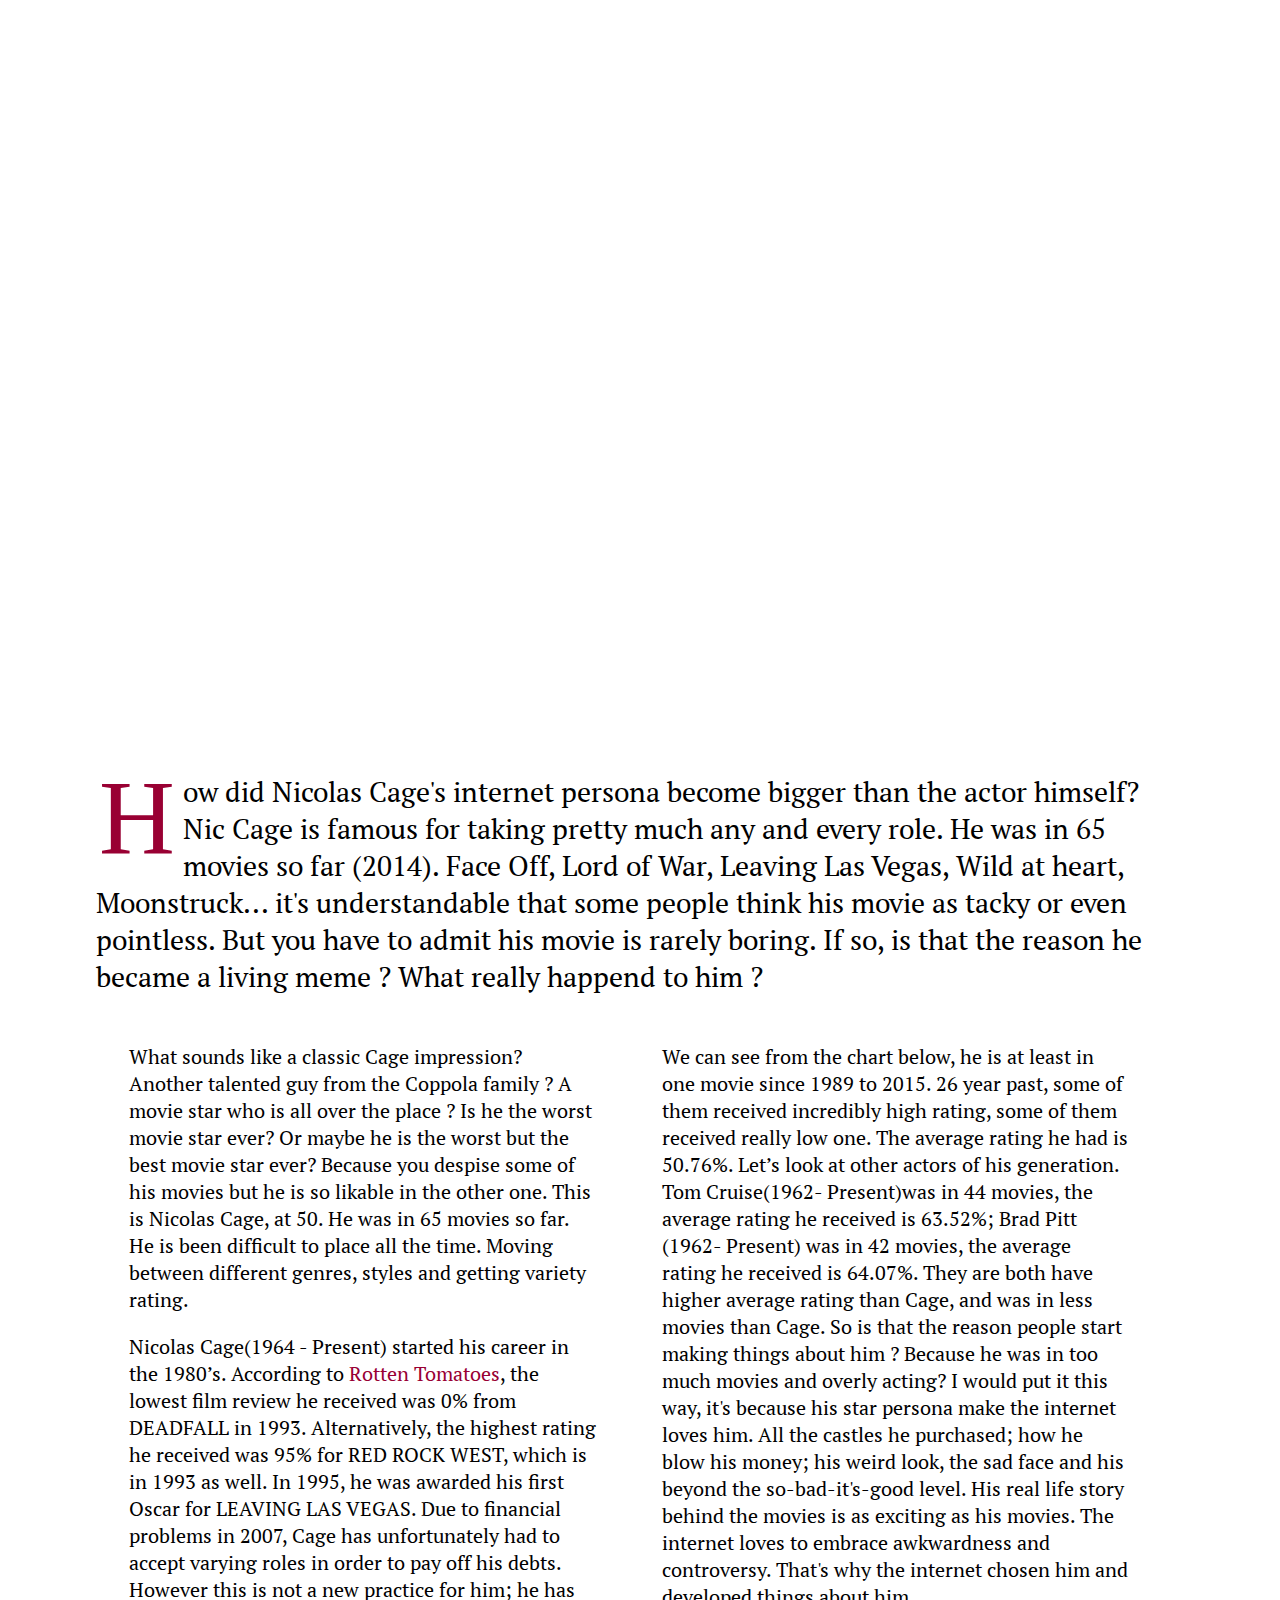
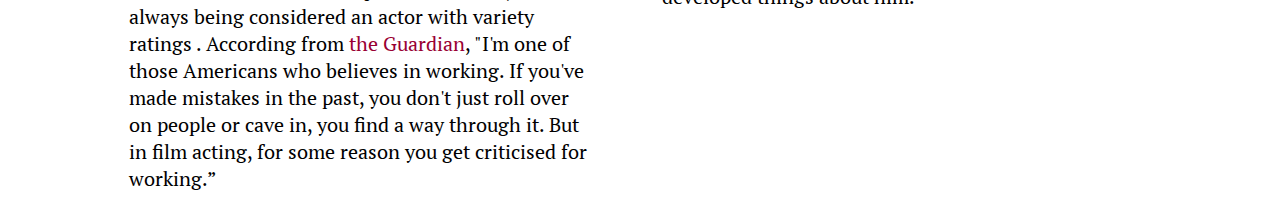
==== index.html @ cda2533a "first commit" ====
<!DOCTYPE html>
<html>
 <head>
  <meta charset="UTF-8">
  <title>nic cage!</title>
  <link href='http://fonts.googleapis.com/css?family=PT+Serif:400,700' rel='stylesheet' type='text/css'>
  <script src="http://d3js.org/d3.v3.min.js"></script>
  <script src="http://labratrevenge.com/d3-tip/javascripts/d3.tip.v0.6.3.js"></script>
   <link rel="stylesheet" type="text/css" href="style.css"> 

 </head>
 <body>

 <div class="container">

<div id="header">
</div>
 	

<div class="videoWrapper">
        <div id="player"></div>
      <script>      // 2. This code loads the IFrame Player API code asynchronously.
            var tag = document.createElement('script');
            tag.src = "http://www.youtube.com/player_api";
            var firstScriptTag = document.getElementsByTagName('script')[0];
            firstScriptTag.parentNode.insertBefore(tag, firstScriptTag);
            // 3. This function creates an <iframe> (and YouTube player)
            //    after the API code downloads.
            var player;
            function onYouTubePlayerAPIReady() {
              player = new YT.Player('player', {
                playerVars: { 'autoplay': 1, 'controls': 0,'autohide':1,'wmode':'opaque','showinfo':0,'start':9},
                videoId: 'oUltheRpJNw',
                startSeconds:9,
                events: {
                  'onReady': onPlayerReady}
              });
            }
            // 4. The API will call this function when the video player is ready.
            function onPlayerReady(event) {
              event.target.mute();
            }


      </script>
</div>
 <div class="info">
  <div id="intro">

     <h1>Nicolas Cage: Our National Treasure</h1>
     <h3>by Leslie Lin / 2014 December</h3>

</div>
</div>
  <!-- this is not shown initially -->
 	<div id="back-view">
 	
    <img class="close" src="https://cdn3.iconfinder.com/data/icons/interface/100/close_button_1-512.png" width="100" >
 	</div> 
  <!-- this is not shown initially -->

  <div id="text_box">
        <div class="partition">
          <p> 

            <span class="firstcharacter">H</span>ow did Nicolas Cage's internet persona become bigger than the actor himself? Nic Cage is famous for taking pretty much any and every role. He was in 65 movies so far (2014). Face Off, Lord of War, Leaving Las Vegas, Wild at heart, Moonstruck... it's understandable that some people think his movie as tacky or even pointless. But you have to admit his movie is rarely boring. If so, is that the reason he became a living meme ? What really happend to him ?

          </p>
        </div>


      <div class="text">
        <p>What sounds like a classic Cage impression? Another talented guy from the Coppola family ? A movie star who is all over the place ? Is he the worst movie star ever? Or maybe he is the worst but the best movie star ever? Because you despise some of his movies but he is so likable in the other one. This is Nicolas Cage, at 50. He was in 65 movies so far. He is been difficult to place all the time. Moving between different genres, styles and getting variety rating. </p>


          <p> 

           Nicolas Cage(1964 - Present) started his career in the 1980’s. According to <a href="http://www.rottentomatoes.com/celebrity/nicolas_cage/">Rotten Tomatoes</a>, the lowest film review he received was 0% from DEADFALL in 1993. Alternatively, the highest rating he received was 95% for RED ROCK WEST, which is in 1993 as well. In 1995, he was awarded his first Oscar for LEAVING LAS VEGAS. Due to financial problems in 2007, Cage has unfortunately had to accept varying roles in order to pay off his debts. However this is not a new practice for him; he has always being considered an actor with variety ratings . According from <a href="http://www.theguardian.com/film/2013/jul/20/nicolas-cage-frozen-ground">the Guardian</a>, "I'm one of those Americans who believes in working. If you've made mistakes in the past, you don't just roll over on people or cave in, you find a way through it. But in film acting, for some reason you get criticised for working.”  

          </p>

      </div>

      <div class="text">
         <p>
         We can see from the chart below, he is at least in one movie since 1989 to 2015. 26 year past, some of them received incredibly high rating, some of them received really low one. The average rating he had is 50.76%. Let’s look at other actors of his generation. Tom Cruise(1962- Present)was in 44 movies, the average rating he received is 63.52%; Brad Pitt (1962- Present) was in 42 movies, the average rating he received is 64.07%. They are both have higher average rating than Cage, and was in less movies than Cage. So is that the reason people start making things about him ? Because he was in too much movies and overly acting? I would put it this way, it's because his star persona make the internet loves him. All the castles he purchased; how he blow his money; his weird look, the sad face and his beyond the so-bad-it's-good level. His real life story behind the movies is as exciting as his movies. The internet loves to embrace awkwardness and controversy. That's why the internet chosen him and developed things about him.
        </p>

      </div>

      <div class="map">
      </div>

  </div>   

 </div>

          <div id="front-view">
        <!-- <img id="cage1" src="header.gif"> -->
          </div>


  
<!-- Javascript -->

  <script src="https://ajax.googleapis.com/ajax/libs/jquery/1.7.2/jquery.min.js" type="text/javascript"></script>

  <script type="text/javascript">
    $("#cage1").click(function(){
      $("#front-view").hide();
      $("#back-view").show();
    });

    $(".close").click(function(){
      $("#back-view").hide();
      $("#front-view").show();
    });

    //-----------------------------------------------------
    jQuery(document).ready(function () {
    //hide a div after 3 seconds
    setTimeout( "jQuery('#dis-view').hide();",3000 );
    //-----------------------------------------------------
});  


 //-------------------------------

var margin = {top: 100, right:100, bottom: 200, left: 100},
    width = parseInt(d3.select(".map").style('width')) - margin.left - margin.right,
    height = 700 - margin.top - margin.bottom;


var x = d3.scale.ordinal()
    .rangeRoundBands([0, width], .1);

var y = d3.scale.linear()
    .range([height, 0]);

var xAxis = d3.svg.axis()
    .scale(x)
    .orient("bottom");

var yAxis = d3.svg.axis()
    .scale(y)
    .orient("left");

var tip = d3.tip()
  .attr('class', 'd3-tip')
  .offset([-10, 0])
  .html(function(d) {
    return "<strong>Movie Title:</strong> <span style='color:white'>" + d.Title + "</span>";
  })

var svg = d3.select(".map").append("svg")
    .attr("width", width + margin.left + margin.right)
    .attr("height", height + margin.top + margin.bottom)
  .append("g")
    .attr("transform", "translate(" + margin.left + "," + margin.top + ")");

svg.call(tip);

d3.csv("Cage_dataV.csv", type, function(error, data) {

  console.log(data);


  x.domain(data.map(function(d) { return d['Release Date']; }));
  y.domain([0, d3.max(data, function(d) { return +d["Rating "]; })]);

  svg.append("g")
      .attr("class", "x axis")
      .attr("transform", "translate(0," + height + ")")
      .call(xAxis)
       .selectAll("text")  
            .style("text-anchor", "end")
            .attr("dx", "-.8em")
            .attr("dy", ".15em")
            .attr("transform", function(d) {
                return "rotate(-65)" 
                });

  svg.append("g")
      .attr("class", "y axis")
      .call(yAxis)
    .append("text")
      .attr("transform", "rotate(-90)")
      .attr("y", 16)
      .attr("dy", ".71em")
      .style("text-anchor", "end")
      .text("Rating");

  svg.selectAll(".bar")
      .data(data)
    .enter().append("rect")
      .attr("class", "bar")
      .attr("x", function(d) { return x(d['Release Date']); })
      .attr("width", x.rangeBand())
      .attr("y", function(d) { return +y(d["Rating "]); })
      .attr("height", function(d) { return height - +y(d["Rating "]); })
      .on('mouseover', tip.show)
      .on('mouseout', tip.hide)

});

function type(d) {
  d.frequency = +d.frequency;
  return d;
}



 //-------------------------------
  
  </script>


 </body>
</html>
---- style.css ----
.container {

  		//border: 4px solid purple;
  		min-width:1100px;
  		/*height: 450px;*/
  		margin: 0 auto; /* center position */
  		text-align: center;
      font-family: 'PT Serif', serif; 
  	}

#header{
     color: white;
     text-align: left;
     position: absolute;
     z-index:9;
     top: 25px; 
     left: 35px;
     width: 100%;
}  

#header h3{
     font-size: 20px;
     font-family: helvetica;
  }

body{
      margin: 0;
    -webkit-text-size-adjust:100%;
    -ms-text-size-adjust: none;
    -webkit-font-smoothing: antialiased;
    -moz-font-smoothing: antialiased;
    -ms-font-smoothing: antialiased;
    -o-font-smoothing: antialiased;      
}
    /*
    #nic-video{
      //width:560px; height:315px;
    }
    */

.videoWrapper {
      position: relative;
      padding-bottom: 56.25%; /* 16:9 */
      padding-top: 25px;
      height: 0;
      min-width:1100px;
    }
    .videoWrapper iframe {
      position: absolute;
      top: -30px;
      left: 0;
      width: 100%;
      height: 100%;
      min-width:1100px;
    }

  
  #front-view{display: block;}

  
  #back-view{display: none; position: relative;}

  
  .close {position: absolute; top: 20px; right: 20px;} 


  .info{
  transition: ;
  color: #fff;
  position: absolute;
  top: 200px;
  left: 0;
  width: 100%;
  height: 100%;
  pointer-events: none;
  z-index:0;
}

#intro h1{
  font-weight: 700;
  font-style: normal;
  font-size: 60px;
  line-height: 1;
  letter-spacing: -0.04em;
  margin-top: 40px;
  padding-top: 0;
}

#intro h3{
  font-size: 28px;
}

.partition {
  font-size: 28px;
  text-align: left;
  float: left;
}

   #text_box{
    width:85%;
    margin: 0 auto;
    }
   
   .text a{
    color: #903;
    text-decoration: none;
   }
  .text{
  text-align: left;
  font-size: 20px;
  float: left;
  width: 43%;
  margin-right: 3%;
  margin-left: 3%;
    }

    #front-view div, #wrapper {
    position: absolute; top: 20px; left: 20px;
    }

    #front-view #wrapper div, #wrapper video {
    position: absolute; top: 20px; left: 20px;;
    top: 0;
    }

  .firstcharacter { 
  float: left;
  color: #903;
  font-size: 105px;
  line-height: 60px;
  padding-top: 15px;
  padding-right: 8px;
  padding-left: 3px;
  font-family: Georgia;
  //test test 222
  }
   

/*---------------------------d3------------------------------------*/

.map {
    margin: auto;
    font-size: 14px!important;
}

.axis path,
.axis line {
  fill: none;
  stroke: #000;
  shape-rendering: crispEdges;
}

.bar {
  fill: #903;
}

.bar:hover {
  fill: #d699ad;
}

.x.axis path {
  display: none;
}

.d3-tip {
  font-size: 20px;
  line-height: 1;
  font-weight: bold;
  padding: 15px;
  background: rgba(0, 0, 0, 0.5);
  color: #fff;
  border-radius: 2px;
}

/* Creates a small triangle extender for the tooltip */
.d3-tip:after {
  box-sizing: border-box;
  display: inline;
  font-size: 10px;
  width: 100%;
  line-height: 1;
  color: rgba(0, 0, 0, 0.8);
  content: "\25BC";
  position: absolute;
  text-align: center;
}

/* Style northward tooltips differently */
.d3-tip.n:after {
  margin: 1px 0 0 0;
  top: 100%;
  left: 0;
}
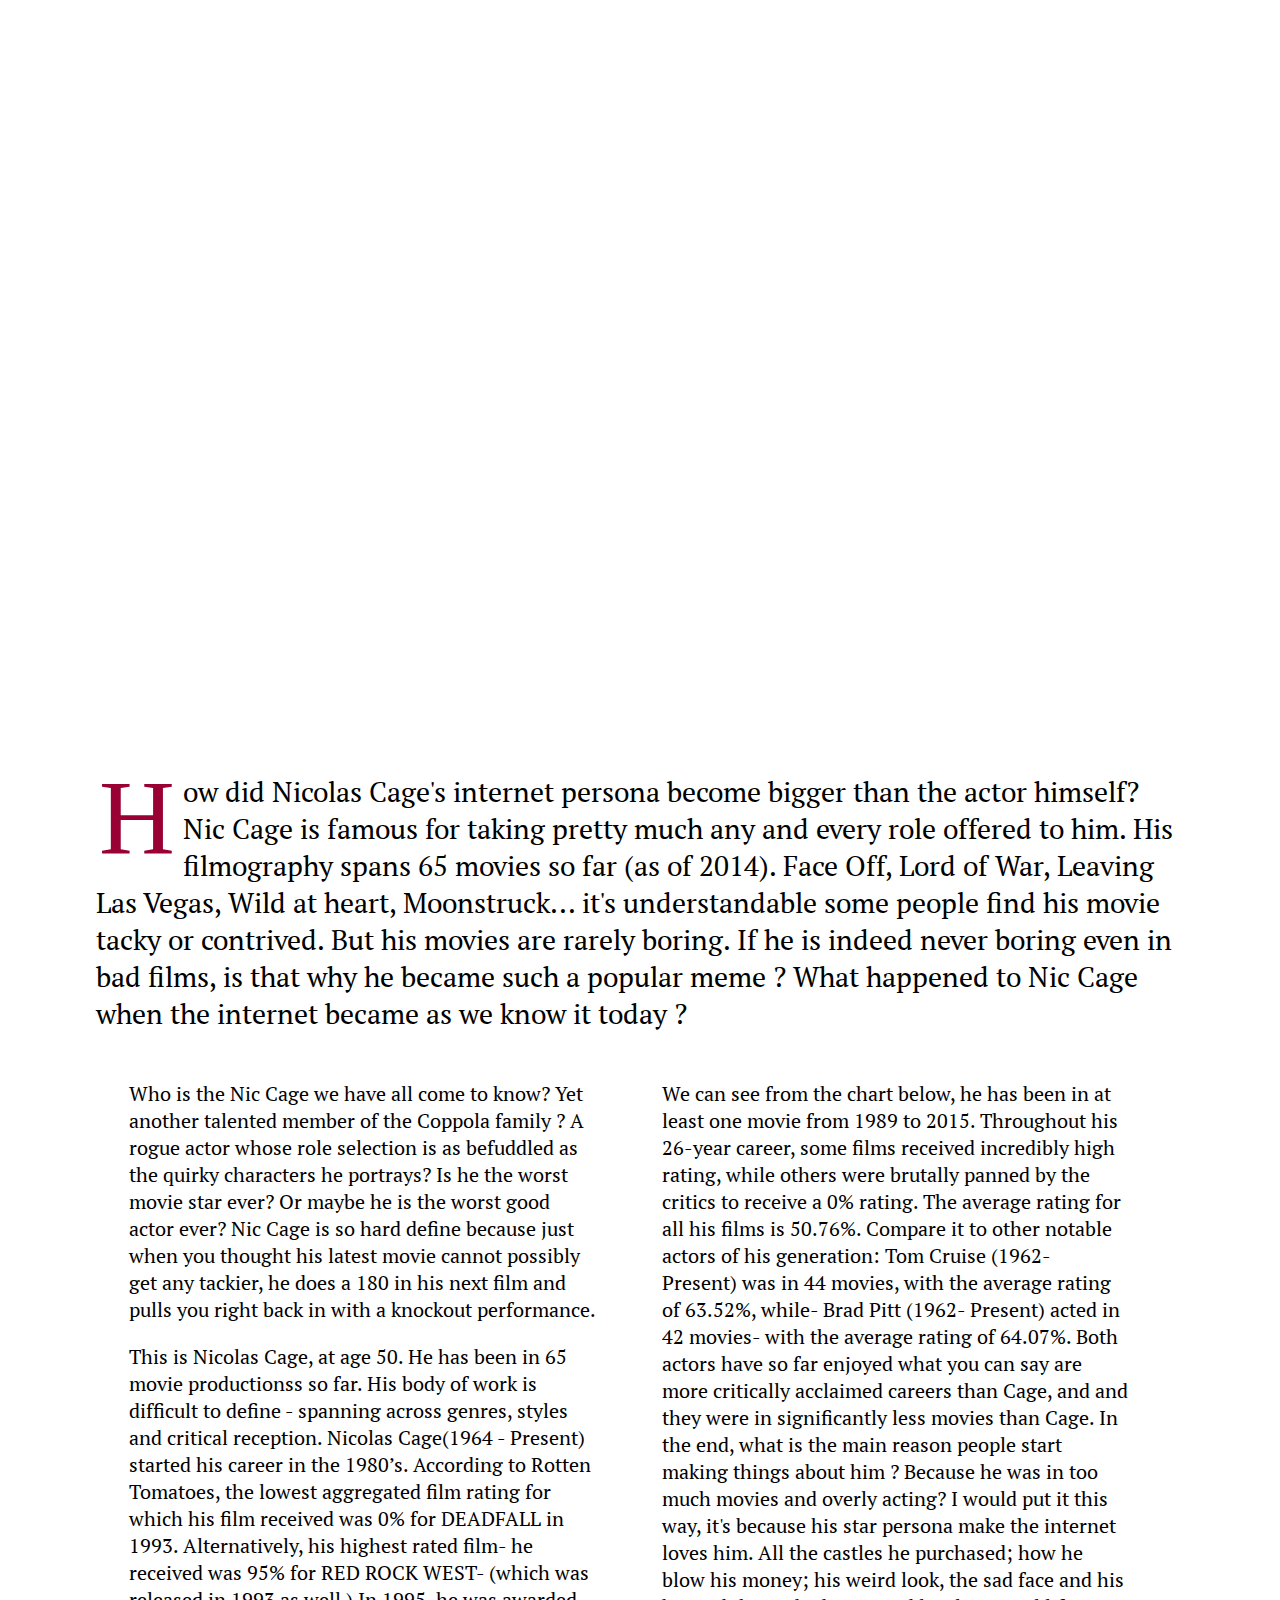
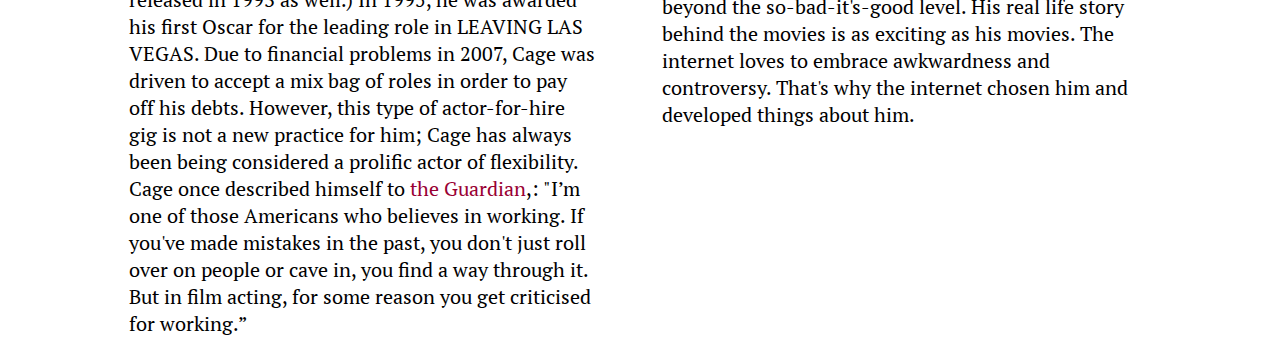
==== commit 88788d38: "Update index.html" ====
--- a/index.html
+++ b/index.html
@@ -47,7 +47,8 @@
  <div class="info">
   <div id="intro">
 
-     <h1>Nicolas Cage: Our National Treasure</h1>
+     <h1>Nicolas Cage: </h1> 
+     <h2>Unstoppable since 1982</h2>
      <h3>by Leslie Lin / 2014 December</h3>
 
 </div>
@@ -63,27 +64,28 @@
         <div class="partition">
           <p> 
 
-            <span class="firstcharacter">H</span>ow did Nicolas Cage's internet persona become bigger than the actor himself? Nic Cage is famous for taking pretty much any and every role. He was in 65 movies so far (2014). Face Off, Lord of War, Leaving Las Vegas, Wild at heart, Moonstruck... it's understandable that some people think his movie as tacky or even pointless. But you have to admit his movie is rarely boring. If so, is that the reason he became a living meme ? What really happend to him ?
+            <span class="firstcharacter">H</span>ow did Nicolas Cage's internet persona become bigger than the actor himself? Nic Cage is famous for taking pretty much any and every role offered to him. His filmography spans 65 movies so far (as of 2014). Face Off, Lord of War, Leaving Las Vegas, Wild at heart, Moonstruck... it's understandable some people find his movie tacky or contrived. But his movies are rarely boring. If he is indeed never boring even in bad films, is that why he became such a popular meme ? What happened to Nic Cage when the internet became as we know it today ?
 
           </p>
         </div>
 
 
       <div class="text">
-        <p>What sounds like a classic Cage impression? Another talented guy from the Coppola family ? A movie star who is all over the place ? Is he the worst movie star ever? Or maybe he is the worst but the best movie star ever? Because you despise some of his movies but he is so likable in the other one. This is Nicolas Cage, at 50. He was in 65 movies so far. He is been difficult to place all the time. Moving between different genres, styles and getting variety rating. </p>
-
+            <p>Who is the Nic Cage we have all come to know? Yet another talented member of the Coppola family ? A rogue actor whose role selection is as befuddled as the quirky characters he portrays? Is he the worst movie star ever? Or maybe he is the worst good actor ever? Nic Cage is so hard define because just when you thought his latest movie cannot possibly get any tackier, he does a 180 in his next film and pulls you right back in with a knockout performance.</p>
 
           <p> 
 
-           Nicolas Cage(1964 - Present) started his career in the 1980’s. According to <a href="http://www.rottentomatoes.com/celebrity/nicolas_cage/">Rotten Tomatoes</a>, the lowest film review he received was 0% from DEADFALL in 1993. Alternatively, the highest rating he received was 95% for RED ROCK WEST, which is in 1993 as well. In 1995, he was awarded his first Oscar for LEAVING LAS VEGAS. Due to financial problems in 2007, Cage has unfortunately had to accept varying roles in order to pay off his debts. However this is not a new practice for him; he has always being considered an actor with variety ratings . According from <a href="http://www.theguardian.com/film/2013/jul/20/nicolas-cage-frozen-ground">the Guardian</a>, "I'm one of those Americans who believes in working. If you've made mistakes in the past, you don't just roll over on people or cave in, you find a way through it. But in film acting, for some reason you get criticised for working.”  
-
+           This is Nicolas Cage, at age 50. He has been in 65 movie productionss so far. His body of work is difficult to define - spanning across genres, styles and critical reception.
+           Nicolas Cage(1964 - Present) started his career in the 1980’s. According to Rotten Tomatoes, the lowest aggregated film rating for which his film received was 0% for DEADFALL in 1993. Alternatively, his highest rated film- he received was 95% for RED ROCK WEST- (which was released in 1993 as well.) In 1995, he was awarded his first Oscar for the leading role in LEAVING LAS VEGAS. Due to financial problems in 2007, Cage was driven to accept a mix bag of roles in order to pay off his debts. However, this type of actor-for-hire gig is not a new practice for him; Cage has always been being considered a prolific actor of flexibility. Cage once described himself to <a href="http://www.theguardian.com/film/2013/jul/20/nicolas-cage-frozen-ground">the Guardian</a>,: "I’m one of those Americans who believes in working. If you've made mistakes in the past, you don't just roll over on people or cave in, you find a way through it. But in film acting, for some reason you get criticised for working.”
+
+           
           </p>
 
       </div>
 
       <div class="text">
          <p>
-         We can see from the chart below, he is at least in one movie since 1989 to 2015. 26 year past, some of them received incredibly high rating, some of them received really low one. The average rating he had is 50.76%. Let’s look at other actors of his generation. Tom Cruise(1962- Present)was in 44 movies, the average rating he received is 63.52%; Brad Pitt (1962- Present) was in 42 movies, the average rating he received is 64.07%. They are both have higher average rating than Cage, and was in less movies than Cage. So is that the reason people start making things about him ? Because he was in too much movies and overly acting? I would put it this way, it's because his star persona make the internet loves him. All the castles he purchased; how he blow his money; his weird look, the sad face and his beyond the so-bad-it's-good level. His real life story behind the movies is as exciting as his movies. The internet loves to embrace awkwardness and controversy. That's why the internet chosen him and developed things about him.
+            We can see from the chart below, he has been in at least one movie from 1989 to 2015. Throughout his 26-year career, some films received incredibly high rating, while others were brutally panned by the critics to receive a 0% rating. The average rating for all his films is 50.76%. Compare it to other notable actors of his generation: Tom Cruise (1962- Present) was in 44 movies, with the average rating of 63.52%, while- Brad Pitt (1962- Present) acted in 42 movies- with the average rating of 64.07%. Both actors have so far enjoyed what you can say are more critically acclaimed careers than Cage, and and they were in significantly less movies than Cage. In the end, what is the main reason people start making things about him ? Because he was in too much movies and overly acting? I would put it this way, it's because his star persona make the internet loves him. All the castles he purchased; how he blow his money; his weird look, the sad face and his beyond the so-bad-it's-good level. His real life story behind the movies is as exciting as his movies. The internet loves to embrace awkwardness and controversy. That's why the internet chosen him and developed things about him.
         </p>
 
       </div>
@@ -216,4 +218,4 @@
 
 
  </body>
-</html>+</html>
--- a/style.css
+++ b/style.css
@@ -1,6 +1,6 @@
 .container {
 
-  		//border: 4px solid purple;
+  		/*border: 4px solid purple;*/
   		min-width:1100px;
   		/*height: 450px;*/
   		margin: 0 auto; /* center position */
@@ -79,13 +79,21 @@
 #intro h1{
   font-weight: 700;
   font-style: normal;
-  font-size: 60px;
+  font-size: 80px;
   line-height: 1;
   letter-spacing: -0.04em;
   margin-top: 40px;
   padding-top: 0;
 }
-
+#intro h2{
+  font-weight: 700;
+  font-style: normal;
+  font-size: 60px;
+  line-height: 1;
+  letter-spacing: -0.04em;
+  margin-top: 40px;
+  padding-top: 0;
+}
 #intro h3{
   font-size: 28px;
 }
